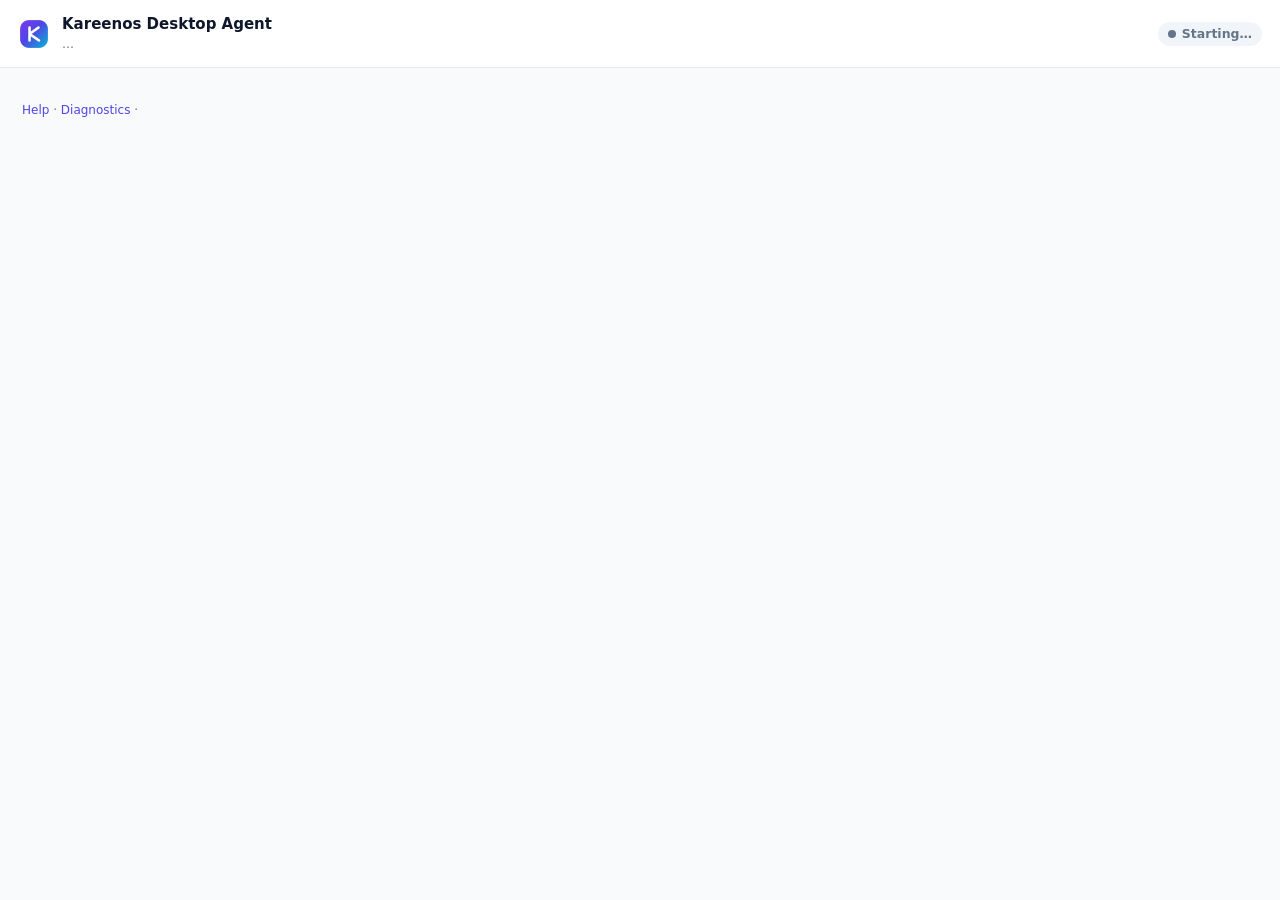
==== apps/desktop-agent/ui/index.html @ bf670cb2 "feat(kareenos): Desktop Agent tray app (Tauri 2), UI hooks in the library, MSI CI job, release scrip" ====
<!doctype html>
<html lang="en">
<head>
  <meta charset="utf-8">
  <meta name="viewport" content="width=device-width, initial-scale=1">
  <title>Kareenos Desktop Agent</title>
  <link rel="stylesheet" href="app.css">
</head>
<body>
  <header class="bar">
    <img src="logo.png" class="logo" alt="">
    <div>
      <div class="title">Kareenos Desktop Agent</div>
      <div class="sub" id="version">…</div>
    </div>
    <div class="spacer"></div>
    <span class="chip muted" id="chip">Starting…</span>
  </header>

  <main>
    <!-- First run -->
    <section id="view-welcome" class="view hidden">
      <h1>Welcome</h1>
      <p class="lead">Your Kareenos agents can now work in the programs on this computer while you are at your desk. Three steps:</p>
      <ol class="steps">
        <li><b>Installed.</b> The Desktop Agent lives in the tray, next to the clock, and starts with Windows.</li>
        <li><b>Connect this computer to a project.</b> In Kareenos open <b>Browsers &amp; Desktops</b>, pick the project and click <b>Connect this computer</b>. When the browser asks, allow it to open the Kareenos Desktop Agent.
          <div class="row"><button id="w-open" class="primary">Open Kareenos</button></div>
        </li>
        <li><b>If nothing happened,</b> paste the connection code the page shows:
          <div class="row"><textarea id="w-code" rows="3" placeholder="Connection code" spellcheck="false"></textarea></div>
          <div class="row"><button id="w-paste" class="ghost">Paste</button><button id="w-connect" class="primary">Connect</button></div>
        </li>
      </ol>
      <p class="muted">Agents pause while you use the mouse or keyboard. <b>Pause agents</b> in the tray menu stops them entirely. The agent never asks for, and never types, a password.</p>
    </section>

    <!-- Sign in (not the first run, or a new project) -->
    <section id="view-signin" class="view hidden">
      <h1>Sign in</h1>
      <p class="lead">Connect this computer to a Kareenos project. In Kareenos open <b>Browsers &amp; Desktops</b>, pick the project and click <b>Connect this computer</b>; allow the browser to open this app.</p>
      <div class="row"><button id="s-open" class="primary">Open Kareenos</button></div>
      <h2>Or paste the connection code</h2>
      <div class="row"><textarea id="s-code" rows="3" placeholder="Connection code" spellcheck="false"></textarea></div>
      <div class="row"><button id="s-paste" class="ghost">Paste</button><button id="s-connect" class="primary">Connect</button></div>
      <p class="muted" id="s-note"></p>
    </section>

    <!-- Signed in -->
    <section id="view-connected" class="view hidden">
      <h1 id="c-title">Connected</h1>
      <div class="card">
        <div class="kv">
          <div class="k">Project</div><div class="v" id="c-project">—</div>
          <div class="k">Account</div><div class="v" id="c-account">—</div>
          <div class="k">Signed in as</div><div class="v" id="c-user">—</div>
          <div class="k">Status</div><div class="v" id="c-state">—</div>
          <div class="k">Right now</div><div class="v" id="c-busy">idle</div>
        </div>
      </div>
      <p class="muted" id="c-hint"></p>
      <div class="row">
        <button id="c-pause">Pause agents</button>
        <button id="c-takeover" class="hidden">Use this computer</button>
        <button id="c-diag" class="ghost">Diagnostics</button>
        <button id="c-signout" class="danger">Sign out</button>
        <div class="spacer"></div>
        <button id="c-close" class="ghost">Close</button>
      </div>
    </section>

    <div id="msg" class="msg hidden"></div>
  </main>

  <footer class="foot"><a href="#" id="lnk-help">Help</a> · <a href="#" id="lnk-diag">Diagnostics</a> · <span id="f-host"></span></footer>

  <script src="app.js"></script>
</body>
</html>
---- apps/desktop-agent/ui/app.css ----
/* Kareenos Desktop Agent — local copy of the brand tokens (the extension's
   popup does the same). Light only, like the app. */
:root {
  --primary: #4F46E5;
  --primary-ink: #ffffff;
  --accent: #7C3AED;
  --ink: #0F172A;
  --muted: #64748B;
  --line: #E2E8F0;
  --bg: #F8FAFC;
  --card: #ffffff;
  --ok: #047857;
  --warn: #B45309;
  --bad: #B91C1C;
  --radius: 12px;
  --font: "Segoe UI", system-ui, -apple-system, sans-serif;
}
* { box-sizing: border-box; }
html, body { margin: 0; padding: 0; background: var(--bg); color: var(--ink); font: 14px/1.45 var(--font); }
a { color: var(--primary); text-decoration: none; }
a:hover { text-decoration: underline; }
.bar { display: flex; align-items: center; gap: 12px; padding: 14px 18px; background: var(--card); border-bottom: 1px solid var(--line); }
.bar .logo { width: 32px; height: 32px; border-radius: 8px; }
.bar .title { font-weight: 600; font-size: 15px; }
.bar .sub { color: var(--muted); font-size: 12px; }
.spacer { flex: 1; }
.chip { display: inline-flex; align-items: center; gap: 6px; padding: 3px 10px; border-radius: 999px; font-size: 12px; font-weight: 600; background: #EEF2FF; color: var(--primary); white-space: nowrap; }
.chip::before { content: ""; width: 8px; height: 8px; border-radius: 50%; background: currentColor; }
.chip.ok { background: #ECFDF5; color: var(--ok); }
.chip.warn { background: #FFFBEB; color: var(--warn); }
.chip.bad { background: #FEF2F2; color: var(--bad); }
.chip.muted { background: #F1F5F9; color: var(--muted); }
main { padding: 18px 22px 8px; }
h1 { font-size: 20px; margin: 0 0 6px; }
h2 { font-size: 15px; margin: 18px 0 6px; }
p { margin: 0 0 10px; }
.lead { color: var(--ink); }
.muted { color: var(--muted); font-size: 12.5px; }
.view.hidden, .hidden { display: none; }
ol.steps { padding-left: 22px; margin: 10px 0 8px; }
ol.steps li { margin: 0 0 14px; }
.row { display: flex; gap: 8px; align-items: center; margin: 8px 0 0; flex-wrap: wrap; }
button { font: inherit; border-radius: 10px; padding: 8px 14px; border: 1px solid var(--line); background: var(--card); color: var(--ink); cursor: pointer; }
button:hover { border-color: #CBD5E1; }
button.primary { background: var(--primary); color: var(--primary-ink); border-color: var(--primary); }
button.primary:hover { background: #4338CA; }
button.ghost { background: transparent; }
button.danger { color: var(--bad); border-color: #FECACA; }
button:disabled { opacity: .55; cursor: default; }
textarea { width: 100%; font: 12.5px/1.4 ui-monospace, Consolas, monospace; border: 1px solid var(--line); border-radius: 10px; padding: 8px 10px; resize: vertical; background: var(--card); color: var(--ink); }
textarea:focus, button:focus-visible { outline: 2px solid #C7D2FE; outline-offset: 1px; }
.msg { margin: 12px 0 0; padding: 10px 12px; border-radius: 10px; font-size: 13px; border: 1px solid var(--line); background: var(--card); }
.msg.ok { border-color: #A7F3D0; background: #ECFDF5; color: var(--ok); }
.msg.bad { border-color: #FECACA; background: #FEF2F2; color: var(--bad); }
.card { background: var(--card); border: 1px solid var(--line); border-radius: var(--radius); padding: 14px 16px; margin: 10px 0; }
.kv { display: grid; grid-template-columns: 150px 1fr; gap: 4px 12px; font-size: 13px; }
.kv .k { color: var(--muted); }
.kv .v { word-break: break-all; }
.foot { padding: 8px 22px 16px; color: var(--muted); font-size: 12px; }
.trail { font: 12px/1.45 ui-monospace, Consolas, monospace; background: var(--card); border: 1px solid var(--line); border-radius: var(--radius); padding: 8px 10px; max-height: 260px; overflow: auto; white-space: pre-wrap; }
.trail .t { color: var(--muted); }
.trail .WARN { color: var(--warn); }
.trail .ERROR { color: var(--bad); }

/* The activity overlay: a pill on a transparent window. */
body.overlay { background: transparent; overflow: hidden; }
.pill { display: inline-flex; align-items: center; gap: 10px; margin: 4px; padding: 8px 14px 8px 12px; border-radius: 999px; background: rgba(15, 23, 42, .92); color: #fff; font-size: 13px; font-weight: 500; box-shadow: 0 6px 24px rgba(15, 23, 42, .25); max-width: 370px; white-space: nowrap; overflow: hidden; text-overflow: ellipsis; }
.pill .dot { width: 9px; height: 9px; border-radius: 50%; background: #A5B4FC; box-shadow: 0 0 0 0 rgba(165, 180, 252, .7); animation: pulse 1.4s infinite; flex: none; }
.pill .brand { color: #C7D2FE; }
.pill .sep { color: #64748B; }
@keyframes pulse { 0% { box-shadow: 0 0 0 0 rgba(165, 180, 252, .7); } 70% { box-shadow: 0 0 0 8px rgba(165, 180, 252, 0); } 100% { box-shadow: 0 0 0 0 rgba(165, 180, 252, 0); } }
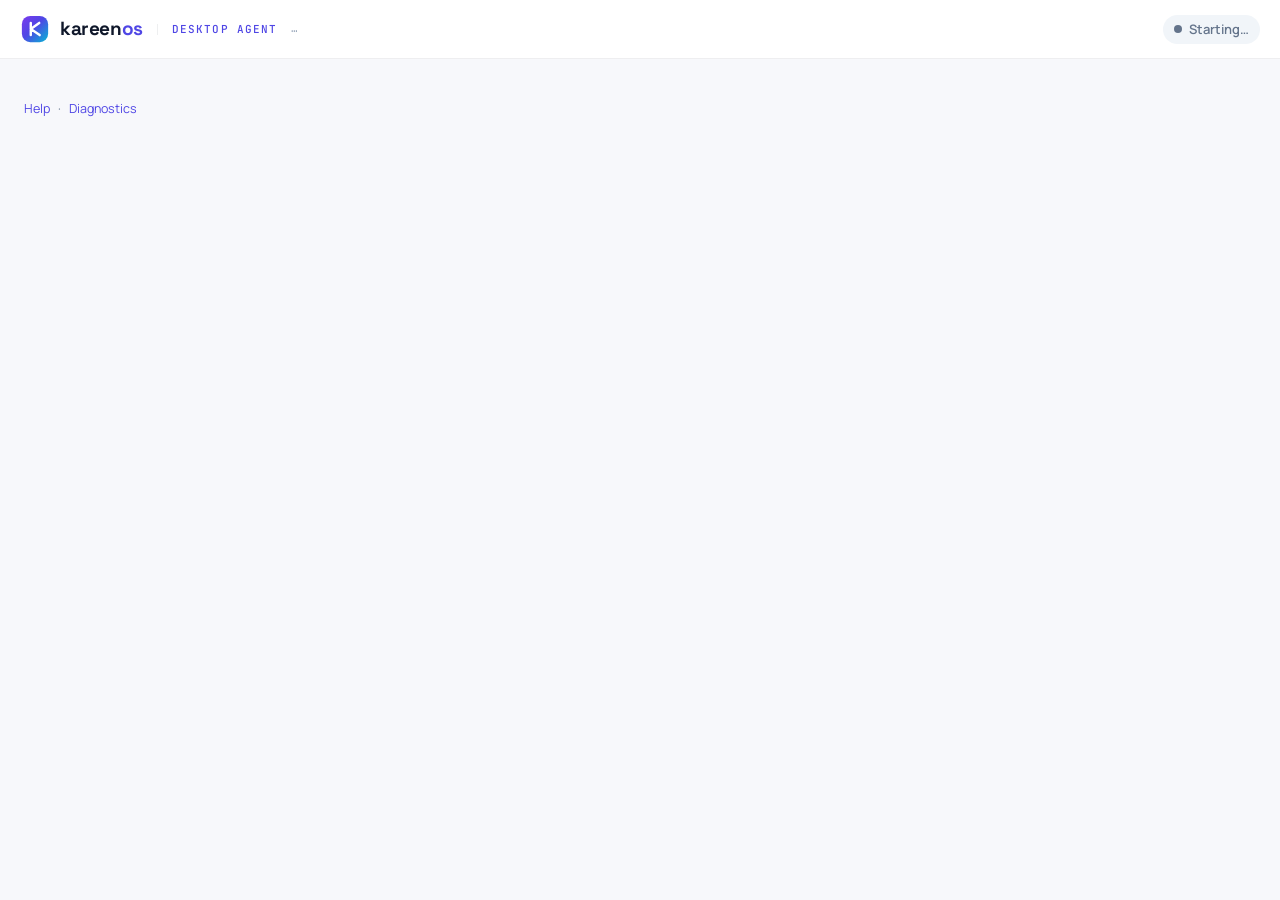
==== commit 9e6cbddc: "feat(kareenos): agent 0.2.0 — computers, the actor, the lock state, code binds, the service and Bran" ====
--- a/apps/desktop-agent/ui/index.html
+++ b/apps/desktop-agent/ui/index.html
@@ -4,15 +4,15 @@
   <meta charset="utf-8">
   <meta name="viewport" content="width=device-width, initial-scale=1">
   <title>Kareenos Desktop Agent</title>
+  <link rel="stylesheet" href="fonts.css">
+  <link rel="stylesheet" href="brand.css">
   <link rel="stylesheet" href="app.css">
 </head>
 <body>
   <header class="bar">
-    <img src="logo.png" class="logo" alt="">
-    <div>
-      <div class="title">Kareenos Desktop Agent</div>
-      <div class="sub" id="version">…</div>
-    </div>
+    <div class="lockup"><svg width="30" height="30" viewBox="0 0 64 64" aria-hidden="true"><defs><linearGradient id="kgm" x1="0" y1="0" x2="1" y2="1"><stop offset="0" stop-color="#7C3AED"/><stop offset="0.45" stop-color="#4F46E5"/><stop offset="1" stop-color="#06B6D4"/></linearGradient></defs><rect x="4" y="4" width="56" height="56" rx="18" fill="url(#kgm)"/><path d="M23 19 V45 M41 19 L23 32 M23 32 L42 45" fill="none" stroke="#fff" stroke-width="5.2" stroke-linecap="round" stroke-linejoin="round"/></svg><span class="wm">kareen<b>os</b></span></div>
+    <span class="kick">Desktop Agent</span>
+    <span class="ver" id="version">…</span>
     <div class="spacer"></div>
     <span class="chip muted" id="chip">Starting…</span>
   </header>
@@ -20,50 +20,57 @@
   <main>
     <!-- First run -->
     <section id="view-welcome" class="view hidden">
-      <h1>Welcome</h1>
-      <p class="lead">Your Kareenos agents can now work in the programs on this computer while you are at your desk. Three steps:</p>
+      <p class="kick">Welcome</p>
+      <h1>Your agents, in your programs</h1>
+      <p class="lead">Your Kareenos agents can work in the programs on this computer. Three steps:</p>
       <ol class="steps">
         <li><b>Installed.</b> The Desktop Agent lives in the tray, next to the clock, and starts with Windows.</li>
-        <li><b>Connect this computer to a project.</b> In Kareenos open <b>Browsers &amp; Desktops</b>, pick the project and click <b>Connect this computer</b>. When the browser asks, allow it to open the Kareenos Desktop Agent.
-          <div class="row"><button id="w-open" class="primary">Open Kareenos</button></div>
+        <li><b>Connect this computer.</b> In Kareenos open <b>Browsers &amp; Desktops</b> and click <b>Connect this computer</b>, or add it under <b>Computers</b> and copy its connection code. When the browser asks, allow it to open the Kareenos Desktop Agent.
+          <div class="row"><button id="w-open" class="primary"><svg viewBox="0 0 24 24"><path d="M15 3h6v6"/><path d="M10 14 21 3"/><path d="M18 13v6a2 2 0 0 1-2 2H5a2 2 0 0 1-2-2V8a2 2 0 0 1 2-2h6"/></svg>Open Kareenos</button></div>
         </li>
         <li><b>If nothing happened,</b> paste the connection code the page shows:
           <div class="row"><textarea id="w-code" rows="3" placeholder="Connection code" spellcheck="false"></textarea></div>
-          <div class="row"><button id="w-paste" class="ghost">Paste</button><button id="w-connect" class="primary">Connect</button></div>
+          <div class="row"><button id="w-paste" class="ghost"><svg viewBox="0 0 24 24"><rect width="8" height="4" x="8" y="2" rx="1" ry="1"/><path d="M16 4h2a2 2 0 0 1 2 2v14a2 2 0 0 1-2 2H6a2 2 0 0 1-2-2V6a2 2 0 0 1 2-2h2"/></svg>Paste</button><button id="w-connect" class="primary">Connect</button></div>
         </li>
       </ol>
       <p class="muted">Agents pause while you use the mouse or keyboard. <b>Pause agents</b> in the tray menu stops them entirely. The agent never asks for, and never types, a password.</p>
     </section>
 
-    <!-- Sign in (not the first run, or a new project) -->
+    <!-- Sign in (not the first run, or a new sign-in) -->
     <section id="view-signin" class="view hidden">
-      <h1>Sign in</h1>
-      <p class="lead">Connect this computer to a Kareenos project. In Kareenos open <b>Browsers &amp; Desktops</b>, pick the project and click <b>Connect this computer</b>; allow the browser to open this app.</p>
-      <div class="row"><button id="s-open" class="primary">Open Kareenos</button></div>
+      <p class="kick">Sign in</p>
+      <h1>Connect this computer</h1>
+      <p class="lead">In Kareenos open <b>Browsers &amp; Desktops</b> and click <b>Connect this computer</b>, or copy a computer's connection code from <b>Computers</b>; allow the browser to open this app.</p>
+      <div class="row"><button id="s-open" class="primary"><svg viewBox="0 0 24 24"><path d="M15 3h6v6"/><path d="M10 14 21 3"/><path d="M18 13v6a2 2 0 0 1-2 2H5a2 2 0 0 1-2-2V8a2 2 0 0 1 2-2h6"/></svg>Open Kareenos</button></div>
       <h2>Or paste the connection code</h2>
       <div class="row"><textarea id="s-code" rows="3" placeholder="Connection code" spellcheck="false"></textarea></div>
-      <div class="row"><button id="s-paste" class="ghost">Paste</button><button id="s-connect" class="primary">Connect</button></div>
+      <div class="row"><button id="s-paste" class="ghost"><svg viewBox="0 0 24 24"><rect width="8" height="4" x="8" y="2" rx="1" ry="1"/><path d="M16 4h2a2 2 0 0 1 2 2v14a2 2 0 0 1-2 2H6a2 2 0 0 1-2-2V6a2 2 0 0 1 2-2h2"/></svg>Paste</button><button id="s-connect" class="primary">Connect</button></div>
       <p class="muted" id="s-note"></p>
     </section>
 
     <!-- Signed in -->
     <section id="view-connected" class="view hidden">
-      <h1 id="c-title">Connected</h1>
+      <p class="kick" id="c-kick">This computer</p>
+      <div class="panel">
+        <div class="name"><span id="c-computer">—</span><span class="code hidden" id="c-code"></span></div>
+        <p class="sub" id="c-sub"></p>
+        <div class="line"><span class="dot quiet" id="c-dot"></span><span id="c-state">—</span></div>
+        <div class="line hidden" id="c-actor-line"><svg viewBox="0 0 24 24"><path d="M22 12h-2.48a2 2 0 0 0-1.93 1.46l-2.35 8.36a.25.25 0 0 1-.48 0L9.24 2.18a.25.25 0 0 0-.48 0l-2.35 8.36A2 2 0 0 1 4.49 12H2"/></svg><span id="c-actor"></span></div>
+      </div>
       <div class="card">
         <div class="kv">
+          <div class="k">Account</div><div class="v" id="c-account">—</div>
           <div class="k">Project</div><div class="v" id="c-project">—</div>
-          <div class="k">Account</div><div class="v" id="c-account">—</div>
           <div class="k">Signed in as</div><div class="v" id="c-user">—</div>
-          <div class="k">Status</div><div class="v" id="c-state">—</div>
           <div class="k">Right now</div><div class="v" id="c-busy">idle</div>
         </div>
       </div>
       <p class="muted" id="c-hint"></p>
       <div class="row">
-        <button id="c-pause">Pause agents</button>
-        <button id="c-takeover" class="hidden">Use this computer</button>
+        <button id="c-pause"><svg viewBox="0 0 24 24"><rect x="14" y="4" width="4" height="16" rx="1"/><rect x="6" y="4" width="4" height="16" rx="1"/></svg><span id="c-pause-text">Pause agents</span></button>
+        <button id="c-takeover" class="hidden"><svg viewBox="0 0 24 24"><rect width="20" height="14" x="2" y="3" rx="2"/><line x1="8" x2="16" y1="21" y2="21"/><line x1="12" x2="12" y1="17" y2="21"/></svg>Use this computer</button>
         <button id="c-diag" class="ghost">Diagnostics</button>
-        <button id="c-signout" class="danger">Sign out</button>
+        <button id="c-signout" class="danger"><svg viewBox="0 0 24 24"><path d="M9 21H5a2 2 0 0 1-2-2V5a2 2 0 0 1 2-2h4"/><polyline points="16 17 21 12 16 7"/><line x1="21" x2="9" y1="12" y2="12"/></svg>Sign out</button>
         <div class="spacer"></div>
         <button id="c-close" class="ghost">Close</button>
       </div>
@@ -72,7 +79,7 @@
     <div id="msg" class="msg hidden"></div>
   </main>
 
-  <footer class="foot"><a href="#" id="lnk-help">Help</a> · <a href="#" id="lnk-diag">Diagnostics</a> · <span id="f-host"></span></footer>
+  <footer class="foot"><a href="#" id="lnk-help">Help</a> · <a href="#" id="lnk-diag">Diagnostics</a><div class="spacer"></div><span class="mono" id="f-host"></span></footer>
 
   <script src="app.js"></script>
 </body>
--- a/apps/desktop-agent/ui/fonts.css
+++ b/apps/desktop-agent/ui/fonts.css
@@ -0,0 +1,18 @@
+/* Kareenos Desktop Agent — Brand v5 type, bundled (OFL woff2 copied from the
+   platform's /vendor/kfonts). The agent never fetches a font from the network. */
+@font-face { font-family: 'Manrope'; font-style: normal; font-weight: 400; font-display: swap; src: url(fonts/manrope-latin-ext-400-normal.woff2) format('woff2'); unicode-range: U+0100-02BA, U+02BD-02C5, U+02C7-02CC, U+02CE-02D7, U+02DD-02FF, U+0304, U+0308, U+0329, U+1D00-1DBF, U+1E00-1E9F, U+1EF2-1EFF, U+2020, U+20A0-20AB, U+20AD-20C0, U+2113, U+2C60-2C7F, U+A720-A7FF; }
+@font-face { font-family: 'Manrope'; font-style: normal; font-weight: 400; font-display: swap; src: url(fonts/manrope-latin-400-normal.woff2) format('woff2'); }
+@font-face { font-family: 'Manrope'; font-style: normal; font-weight: 500; font-display: swap; src: url(fonts/manrope-latin-ext-500-normal.woff2) format('woff2'); unicode-range: U+0100-02BA, U+02BD-02C5, U+02C7-02CC, U+02CE-02D7, U+02DD-02FF, U+0304, U+0308, U+0329, U+1D00-1DBF, U+1E00-1E9F, U+1EF2-1EFF, U+2020, U+20A0-20AB, U+20AD-20C0, U+2113, U+2C60-2C7F, U+A720-A7FF; }
+@font-face { font-family: 'Manrope'; font-style: normal; font-weight: 500; font-display: swap; src: url(fonts/manrope-latin-500-normal.woff2) format('woff2'); }
+@font-face { font-family: 'Manrope'; font-style: normal; font-weight: 600; font-display: swap; src: url(fonts/manrope-latin-ext-600-normal.woff2) format('woff2'); unicode-range: U+0100-02BA, U+02BD-02C5, U+02C7-02CC, U+02CE-02D7, U+02DD-02FF, U+0304, U+0308, U+0329, U+1D00-1DBF, U+1E00-1E9F, U+1EF2-1EFF, U+2020, U+20A0-20AB, U+20AD-20C0, U+2113, U+2C60-2C7F, U+A720-A7FF; }
+@font-face { font-family: 'Manrope'; font-style: normal; font-weight: 600; font-display: swap; src: url(fonts/manrope-latin-600-normal.woff2) format('woff2'); }
+@font-face { font-family: 'Manrope'; font-style: normal; font-weight: 700; font-display: swap; src: url(fonts/manrope-latin-ext-700-normal.woff2) format('woff2'); unicode-range: U+0100-02BA, U+02BD-02C5, U+02C7-02CC, U+02CE-02D7, U+02DD-02FF, U+0304, U+0308, U+0329, U+1D00-1DBF, U+1E00-1E9F, U+1EF2-1EFF, U+2020, U+20A0-20AB, U+20AD-20C0, U+2113, U+2C60-2C7F, U+A720-A7FF; }
+@font-face { font-family: 'Manrope'; font-style: normal; font-weight: 700; font-display: swap; src: url(fonts/manrope-latin-700-normal.woff2) format('woff2'); }
+@font-face { font-family: 'Space Grotesk'; font-style: normal; font-weight: 500; font-display: swap; src: url(fonts/space-grotesk-latin-ext-500-normal.woff2) format('woff2'); unicode-range: U+0100-02BA, U+02BD-02C5, U+02C7-02CC, U+02CE-02D7, U+02DD-02FF, U+0304, U+0308, U+0329, U+1D00-1DBF, U+1E00-1E9F, U+1EF2-1EFF, U+2020, U+20A0-20AB, U+20AD-20C0, U+2113, U+2C60-2C7F, U+A720-A7FF; }
+@font-face { font-family: 'Space Grotesk'; font-style: normal; font-weight: 500; font-display: swap; src: url(fonts/space-grotesk-latin-500-normal.woff2) format('woff2'); }
+@font-face { font-family: 'Space Grotesk'; font-style: normal; font-weight: 600; font-display: swap; src: url(fonts/space-grotesk-latin-ext-600-normal.woff2) format('woff2'); unicode-range: U+0100-02BA, U+02BD-02C5, U+02C7-02CC, U+02CE-02D7, U+02DD-02FF, U+0304, U+0308, U+0329, U+1D00-1DBF, U+1E00-1E9F, U+1EF2-1EFF, U+2020, U+20A0-20AB, U+20AD-20C0, U+2113, U+2C60-2C7F, U+A720-A7FF; }
+@font-face { font-family: 'Space Grotesk'; font-style: normal; font-weight: 600; font-display: swap; src: url(fonts/space-grotesk-latin-600-normal.woff2) format('woff2'); }
+@font-face { font-family: 'Space Grotesk'; font-style: normal; font-weight: 700; font-display: swap; src: url(fonts/space-grotesk-latin-ext-700-normal.woff2) format('woff2'); unicode-range: U+0100-02BA, U+02BD-02C5, U+02C7-02CC, U+02CE-02D7, U+02DD-02FF, U+0304, U+0308, U+0329, U+1D00-1DBF, U+1E00-1E9F, U+1EF2-1EFF, U+2020, U+20A0-20AB, U+20AD-20C0, U+2113, U+2C60-2C7F, U+A720-A7FF; }
+@font-face { font-family: 'Space Grotesk'; font-style: normal; font-weight: 700; font-display: swap; src: url(fonts/space-grotesk-latin-700-normal.woff2) format('woff2'); }
+@font-face { font-family: 'JetBrains Mono'; font-style: normal; font-weight: 500; font-display: swap; src: url(fonts/jetbrains-mono-latin-ext-500-normal.woff2) format('woff2'); unicode-range: U+0100-02BA, U+02BD-02C5, U+02C7-02CC, U+02CE-02D7, U+02DD-02FF, U+0304, U+0308, U+0329, U+1D00-1DBF, U+1E00-1E9F, U+1EF2-1EFF, U+2020, U+20A0-20AB, U+20AD-20C0, U+2113, U+2C60-2C7F, U+A720-A7FF; }
+@font-face { font-family: 'JetBrains Mono'; font-style: normal; font-weight: 500; font-display: swap; src: url(fonts/jetbrains-mono-latin-500-normal.woff2) format('woff2'); }
--- a/apps/desktop-agent/ui/brand.css
+++ b/apps/desktop-agent/ui/brand.css
@@ -0,0 +1,53 @@
+/* Kareenos Desktop Agent — Brand v5 tokens (the ONLY place a colour, radius,
+   shadow or font name lives in this app). Source of truth:
+   docs/brandv5/kareenos design and style v5.md and the platform's theme.scss;
+   the extension's popup mirrors the same block. Light ground, white surfaces,
+   one dark panel per window, solid indigo accents, gradients on fills only. */
+:root {
+  /* ground + surfaces */
+  --bg: #F7F8FB;
+  --surface: #FFFFFF;
+  --surface-2: #F8FAFC;
+  --panel-dark: #0B1220;
+  --panel-dark-raised: #151D31;
+  /* ink ramp */
+  --ink: #0F172A;
+  --ink-2: #334155;
+  --ink-3: #475569;
+  --muted: #64748B;
+  --faint: #94A3B8;
+  --ink-on-dark: #E8EBF3;
+  --ink-on-dark-soft: #99A3BA;
+  /* accent ramp */
+  --indigo: #4F46E5;
+  --indigo-deep: #4338CA;
+  --indigo-on-dark: #818CF8;
+  --violet: #7C3AED;
+  --cyan: #06B6D4;
+  --cyan-bright: #22D3EE;
+  /* borders */
+  --bd: rgba(15, 23, 42, 0.07);
+  --bd-strong: rgba(15, 23, 42, 0.12);
+  --bd-dark: rgba(148, 163, 184, 0.16);
+  /* semantic */
+  --ok-bg: #ECFDF5; --ok-ink: #047857;
+  --warn-bg: #FFF7ED; --warn-ink: #C2410C;
+  --bad-bg: #FEF2F2; --bad-ink: #DC2626;
+  --info-bg: #EEF2FF; --info-ink: #4338CA;
+  --idle-bg: #F1F5F9; --idle-ink: #64748B;
+  /* gradients: fills only, never text */
+  --grad-btn: linear-gradient(100deg, #6D28D9, #4F46E5 42%, #0E8CAA);
+  --grad-panel: linear-gradient(120deg, #5B21B6, #4338CA 45%, #0E7490);
+  --grad-mark: linear-gradient(135deg, #7C3AED, #4F46E5 45%, #06B6D4);
+  --grad-tint: linear-gradient(135deg, rgba(124,58,237,.09), rgba(79,70,229,.05) 45%, rgba(6,182,212,.08));
+  /* shadows */
+  --shadow-card: 0 8px 30px rgba(15, 23, 42, 0.05);
+  --shadow-btn: 0 6px 20px rgba(79, 70, 229, 0.28);
+  --shadow-panel: 0 20px 50px rgba(15, 23, 42, 0.20);
+  /* radii */
+  --r-sm: 8px; --r-md: 12px; --r-lg: 16px; --r-xl: 22px; --r-pill: 999px;
+  /* type */
+  --font-display: "Space Grotesk", "Manrope", "Segoe UI", system-ui, sans-serif;
+  --font-body: "Manrope", "Segoe UI", system-ui, -apple-system, sans-serif;
+  --font-mono: "JetBrains Mono", ui-monospace, Consolas, monospace;
+}
--- a/apps/desktop-agent/ui/app.css
+++ b/apps/desktop-agent/ui/app.css
@@ -1,71 +1,102 @@
-/* Kareenos Desktop Agent — local copy of the brand tokens (the extension's
-   popup does the same). Light only, like the app. */
-:root {
-  --primary: #4F46E5;
-  --primary-ink: #ffffff;
-  --accent: #7C3AED;
-  --ink: #0F172A;
-  --muted: #64748B;
-  --line: #E2E8F0;
-  --bg: #F8FAFC;
-  --card: #ffffff;
-  --ok: #047857;
-  --warn: #B45309;
-  --bad: #B91C1C;
-  --radius: 12px;
-  --font: "Segoe UI", system-ui, -apple-system, sans-serif;
-}
+/* Kareenos Desktop Agent — rules only; every value comes from brand.css. */
 * { box-sizing: border-box; }
-html, body { margin: 0; padding: 0; background: var(--bg); color: var(--ink); font: 14px/1.45 var(--font); }
-a { color: var(--primary); text-decoration: none; }
+html, body { margin: 0; padding: 0; background: var(--bg); color: var(--ink); font: 14.5px/1.6 var(--font-body); -webkit-font-smoothing: antialiased; }
+a { color: var(--indigo); text-decoration: none; }
 a:hover { text-decoration: underline; }
-.bar { display: flex; align-items: center; gap: 12px; padding: 14px 18px; background: var(--card); border-bottom: 1px solid var(--line); }
-.bar .logo { width: 32px; height: 32px; border-radius: 8px; }
-.bar .title { font-weight: 600; font-size: 15px; }
-.bar .sub { color: var(--muted); font-size: 12px; }
+.hidden, .view.hidden { display: none !important; }
+
+/* header: the lockup, the window's kicker, the version, the state chip */
+.bar { display: flex; align-items: center; gap: 14px; padding: 14px 20px; background: var(--surface); border-bottom: 1px solid var(--bd); }
+.lockup { display: flex; align-items: center; gap: 10px; }
+.lockup svg { display: block; }
+.wm { font-family: var(--font-display); font-weight: 700; font-size: 19px; letter-spacing: -0.02em; color: var(--ink); }
+.wm b { color: var(--indigo); font-weight: 700; }
+.kick { font-family: var(--font-mono); font-weight: 500; font-size: 11px; letter-spacing: 0.1em; text-transform: uppercase; color: var(--indigo); }
+.bar .kick { padding-left: 14px; border-left: 1px solid var(--bd); line-height: 1; white-space: nowrap; }
+.ver { font-family: var(--font-mono); font-size: 11px; color: var(--faint); white-space: nowrap; }
+.bar .chip { flex: 0 0 auto; }
 .spacer { flex: 1; }
-.chip { display: inline-flex; align-items: center; gap: 6px; padding: 3px 10px; border-radius: 999px; font-size: 12px; font-weight: 600; background: #EEF2FF; color: var(--primary); white-space: nowrap; }
+
+/* chips: identity is the mark, state is the chip */
+.chip { display: inline-flex; align-items: center; gap: 7px; padding: 4px 11px; border-radius: var(--r-pill); font-size: 12px; font-weight: 600; background: var(--info-bg); color: var(--info-ink); white-space: nowrap; }
 .chip::before { content: ""; width: 8px; height: 8px; border-radius: 50%; background: currentColor; }
-.chip.ok { background: #ECFDF5; color: var(--ok); }
-.chip.warn { background: #FFFBEB; color: var(--warn); }
-.chip.bad { background: #FEF2F2; color: var(--bad); }
-.chip.muted { background: #F1F5F9; color: var(--muted); }
-main { padding: 18px 22px 8px; }
-h1 { font-size: 20px; margin: 0 0 6px; }
-h2 { font-size: 15px; margin: 18px 0 6px; }
-p { margin: 0 0 10px; }
-.lead { color: var(--ink); }
-.muted { color: var(--muted); font-size: 12.5px; }
-.view.hidden, .hidden { display: none; }
-ol.steps { padding-left: 22px; margin: 10px 0 8px; }
-ol.steps li { margin: 0 0 14px; }
-.row { display: flex; gap: 8px; align-items: center; margin: 8px 0 0; flex-wrap: wrap; }
-button { font: inherit; border-radius: 10px; padding: 8px 14px; border: 1px solid var(--line); background: var(--card); color: var(--ink); cursor: pointer; }
-button:hover { border-color: #CBD5E1; }
-button.primary { background: var(--primary); color: var(--primary-ink); border-color: var(--primary); }
-button.primary:hover { background: #4338CA; }
-button.ghost { background: transparent; }
-button.danger { color: var(--bad); border-color: #FECACA; }
-button:disabled { opacity: .55; cursor: default; }
-textarea { width: 100%; font: 12.5px/1.4 ui-monospace, Consolas, monospace; border: 1px solid var(--line); border-radius: 10px; padding: 8px 10px; resize: vertical; background: var(--card); color: var(--ink); }
-textarea:focus, button:focus-visible { outline: 2px solid #C7D2FE; outline-offset: 1px; }
-.msg { margin: 12px 0 0; padding: 10px 12px; border-radius: 10px; font-size: 13px; border: 1px solid var(--line); background: var(--card); }
-.msg.ok { border-color: #A7F3D0; background: #ECFDF5; color: var(--ok); }
-.msg.bad { border-color: #FECACA; background: #FEF2F2; color: var(--bad); }
-.card { background: var(--card); border: 1px solid var(--line); border-radius: var(--radius); padding: 14px 16px; margin: 10px 0; }
-.kv { display: grid; grid-template-columns: 150px 1fr; gap: 4px 12px; font-size: 13px; }
-.kv .k { color: var(--muted); }
-.kv .v { word-break: break-all; }
-.foot { padding: 8px 22px 16px; color: var(--muted); font-size: 12px; }
-.trail { font: 12px/1.45 ui-monospace, Consolas, monospace; background: var(--card); border: 1px solid var(--line); border-radius: var(--radius); padding: 8px 10px; max-height: 260px; overflow: auto; white-space: pre-wrap; }
-.trail .t { color: var(--muted); }
-.trail .WARN { color: var(--warn); }
-.trail .ERROR { color: var(--bad); }
+.chip.ok { background: var(--ok-bg); color: var(--ok-ink); }
+.chip.warn { background: var(--warn-bg); color: var(--warn-ink); }
+.chip.bad { background: var(--bad-bg); color: var(--bad-ink); }
+.chip.muted { background: var(--idle-bg); color: var(--idle-ink); }
+.chip.work { background: var(--info-bg); color: var(--indigo); }
+.chip.work::before { animation: pulse 1.2s ease-in-out infinite; }
+@keyframes pulse { 0%, 100% { opacity: 1; transform: scale(1); } 50% { opacity: .45; transform: scale(.75); } }
 
-/* The activity overlay: a pill on a transparent window. */
+main { padding: 20px 24px 10px; }
+h1 { font-family: var(--font-display); font-weight: 700; font-size: 24px; letter-spacing: -0.025em; line-height: 1.15; margin: 4px 0 8px; color: var(--ink); }
+h2 { font-family: var(--font-display); font-weight: 600; font-size: 15px; letter-spacing: -0.01em; margin: 20px 0 6px; color: var(--ink); }
+p { margin: 0 0 10px; color: var(--ink-3); }
+.lead { color: var(--ink-2); font-size: 15px; }
+.muted { color: var(--muted); font-size: 13px; }
+.mono { font-family: var(--font-mono); }
+
+/* steps: the cyan arrow, never a dot */
+ol.steps { list-style: none; counter-reset: step; padding: 0; margin: 14px 0 6px; }
+ol.steps li { position: relative; padding: 0 0 0 28px; margin: 0 0 16px; color: var(--ink-3); }
+ol.steps li::before { content: "→"; position: absolute; left: 0; top: 0; color: var(--cyan); font-weight: 700; font-family: var(--font-display); }
+ol.steps li b { color: var(--ink); font-weight: 600; }
+.row { display: flex; gap: 10px; align-items: center; margin: 10px 0 0; flex-wrap: wrap; }
+
+/* buttons */
+button, .btn { font: 600 14px/1 var(--font-body); height: 42px; padding: 0 18px; border-radius: var(--r-md); border: 1px solid var(--bd-strong); background: var(--surface); color: var(--ink); cursor: pointer; display: inline-flex; align-items: center; gap: 8px; transition: transform .08s ease, box-shadow .15s ease, border-color .15s ease; }
+button:hover { border-color: var(--indigo); }
+button:active { transform: translateY(1px); }
+button.primary { background: var(--grad-btn); color: #fff; border-color: transparent; box-shadow: var(--shadow-btn); }
+button.primary:hover { filter: brightness(1.05); }
+button.ghost { background: transparent; border-color: transparent; color: var(--ink-3); }
+button.ghost:hover { color: var(--ink); border-color: var(--bd-strong); }
+button.danger { color: var(--bad-ink); border-color: rgba(220, 38, 38, .25); }
+button.danger:hover { border-color: var(--bad-ink); }
+button:disabled { opacity: .5; cursor: default; filter: none; transform: none; }
+button svg { width: 16px; height: 16px; stroke: currentColor; fill: none; stroke-width: 2; stroke-linecap: round; stroke-linejoin: round; }
+button:focus-visible, textarea:focus, a:focus-visible { outline: 2px solid var(--indigo-on-dark); outline-offset: 2px; }
+
+textarea { width: 100%; font: 12.5px/1.5 var(--font-mono); border: 1px solid var(--bd-strong); border-radius: var(--r-md); padding: 10px 12px; resize: vertical; background: var(--surface); color: var(--ink); }
+textarea::placeholder { color: var(--faint); font-family: var(--font-body); }
+
+/* cards, the dark panel, key/value grids */
+.card { background: var(--surface); border: 1px solid var(--bd); border-radius: var(--r-lg); padding: 16px 18px; margin: 12px 0; box-shadow: var(--shadow-card); }
+.panel { position: relative; overflow: hidden; background: var(--panel-dark); color: var(--ink-on-dark); border: 1px solid var(--bd-dark); border-radius: var(--r-lg); padding: 18px 20px; margin: 12px 0; box-shadow: var(--shadow-panel); }
+.panel::before { content: ""; position: absolute; inset: 0; background: var(--grad-tint); pointer-events: none; }
+.panel > * { position: relative; }
+.panel .kick { color: var(--cyan-bright); }
+.panel .name { font-family: var(--font-display); font-weight: 700; font-size: 22px; letter-spacing: -0.02em; color: #fff; margin: 4px 0 2px; display: flex; align-items: center; gap: 10px; flex-wrap: wrap; }
+.panel .code { font-family: var(--font-mono); font-weight: 500; font-size: 12px; letter-spacing: .06em; padding: 3px 9px; border-radius: var(--r-sm); background: rgba(255,255,255,.08); border: 1px solid var(--bd-dark); color: var(--ink-on-dark); }
+.panel .line { font-family: var(--font-mono); font-size: 12px; color: var(--ink-on-dark-soft); margin-top: 10px; display: flex; align-items: center; gap: 8px; }
+.panel .dot { width: 8px; height: 8px; border-radius: 50%; background: var(--cyan-bright); box-shadow: 0 0 0 3px rgba(34, 211, 238, .18); }
+.panel .dot.quiet { background: var(--faint); box-shadow: none; }
+.panel .dot.live { animation: pulse 1.2s ease-in-out infinite; }
+.panel .sub { color: var(--ink-on-dark-soft); font-size: 13px; margin: 6px 0 0; }
+.panel .line svg { width: 14px; height: 14px; stroke: var(--cyan-bright); fill: none; stroke-width: 2; stroke-linecap: round; stroke-linejoin: round; flex: 0 0 auto; }
+.panel button.ghost { color: #fff; border-color: rgba(255,255,255,.5); }
+.panel button.ghost:hover { border-color: #fff; }
+.kv { display: grid; grid-template-columns: 150px 1fr; gap: 6px 14px; font-size: 13px; }
+.kv .k { color: var(--muted); font-family: var(--font-mono); font-size: 11px; letter-spacing: .06em; text-transform: uppercase; padding-top: 3px; }
+.kv .v { word-break: break-all; color: var(--ink-2); }
+
+.msg { margin: 12px 0 0; padding: 10px 14px; border-radius: var(--r-md); font-size: 13px; border: 1px solid var(--bd); background: var(--surface); color: var(--ink-2); }
+.msg.ok { border-color: rgba(4, 120, 87, .25); background: var(--ok-bg); color: var(--ok-ink); }
+.msg.bad { border-color: rgba(220, 38, 38, .25); background: var(--bad-bg); color: var(--bad-ink); }
+.foot { padding: 10px 24px 16px; color: var(--muted); font-size: 12.5px; display: flex; gap: 8px; align-items: center; }
+.foot .mono { color: var(--faint); font-size: 11px; }
+
+/* the diagnostics trail: mono on the dark panel */
+.trail { font: 12px/1.5 var(--font-mono); background: var(--panel-dark); color: var(--ink-on-dark); border: 1px solid var(--bd-dark); border-radius: var(--r-lg); padding: 10px 12px; max-height: 260px; overflow: auto; white-space: pre-wrap; }
+.trail .t { color: var(--faint); }
+.trail .warn { color: #FDBA74; }
+.trail .error { color: #FCA5A5; }
+
+/* the activity overlay: a click-through pill in the dark-glass register */
 body.overlay { background: transparent; overflow: hidden; }
-.pill { display: inline-flex; align-items: center; gap: 10px; margin: 4px; padding: 8px 14px 8px 12px; border-radius: 999px; background: rgba(15, 23, 42, .92); color: #fff; font-size: 13px; font-weight: 500; box-shadow: 0 6px 24px rgba(15, 23, 42, .25); max-width: 370px; white-space: nowrap; overflow: hidden; text-overflow: ellipsis; }
-.pill .dot { width: 9px; height: 9px; border-radius: 50%; background: #A5B4FC; box-shadow: 0 0 0 0 rgba(165, 180, 252, .7); animation: pulse 1.4s infinite; flex: none; }
-.pill .brand { color: #C7D2FE; }
-.pill .sep { color: #64748B; }
-@keyframes pulse { 0% { box-shadow: 0 0 0 0 rgba(165, 180, 252, .7); } 70% { box-shadow: 0 0 0 8px rgba(165, 180, 252, 0); } 100% { box-shadow: 0 0 0 0 rgba(165, 180, 252, 0); } }
+.pill { display: inline-flex; align-items: center; gap: 10px; height: 40px; margin: 4px; padding: 0 16px 0 12px; border-radius: var(--r-pill); background: rgba(11, 18, 32, .92); color: var(--ink-on-dark); border: 1px solid var(--bd-dark); box-shadow: var(--shadow-panel); font: 13px/1 var(--font-body); white-space: nowrap; max-width: 372px; overflow: hidden; text-overflow: ellipsis; backdrop-filter: blur(8px); }
+.pill svg { flex: 0 0 auto; }
+.pill .brand { font-family: var(--font-display); font-weight: 600; color: #fff; letter-spacing: -0.01em; }
+.pill .dot { width: 8px; height: 8px; border-radius: 50%; background: var(--cyan-bright); box-shadow: 0 0 0 3px rgba(34, 211, 238, .18); animation: pulse 1.2s ease-in-out infinite; flex: 0 0 auto; }
+.pill .what { color: var(--ink-on-dark-soft); overflow: hidden; text-overflow: ellipsis; }
+.pill .what b { color: var(--ink-on-dark); font-weight: 600; }
